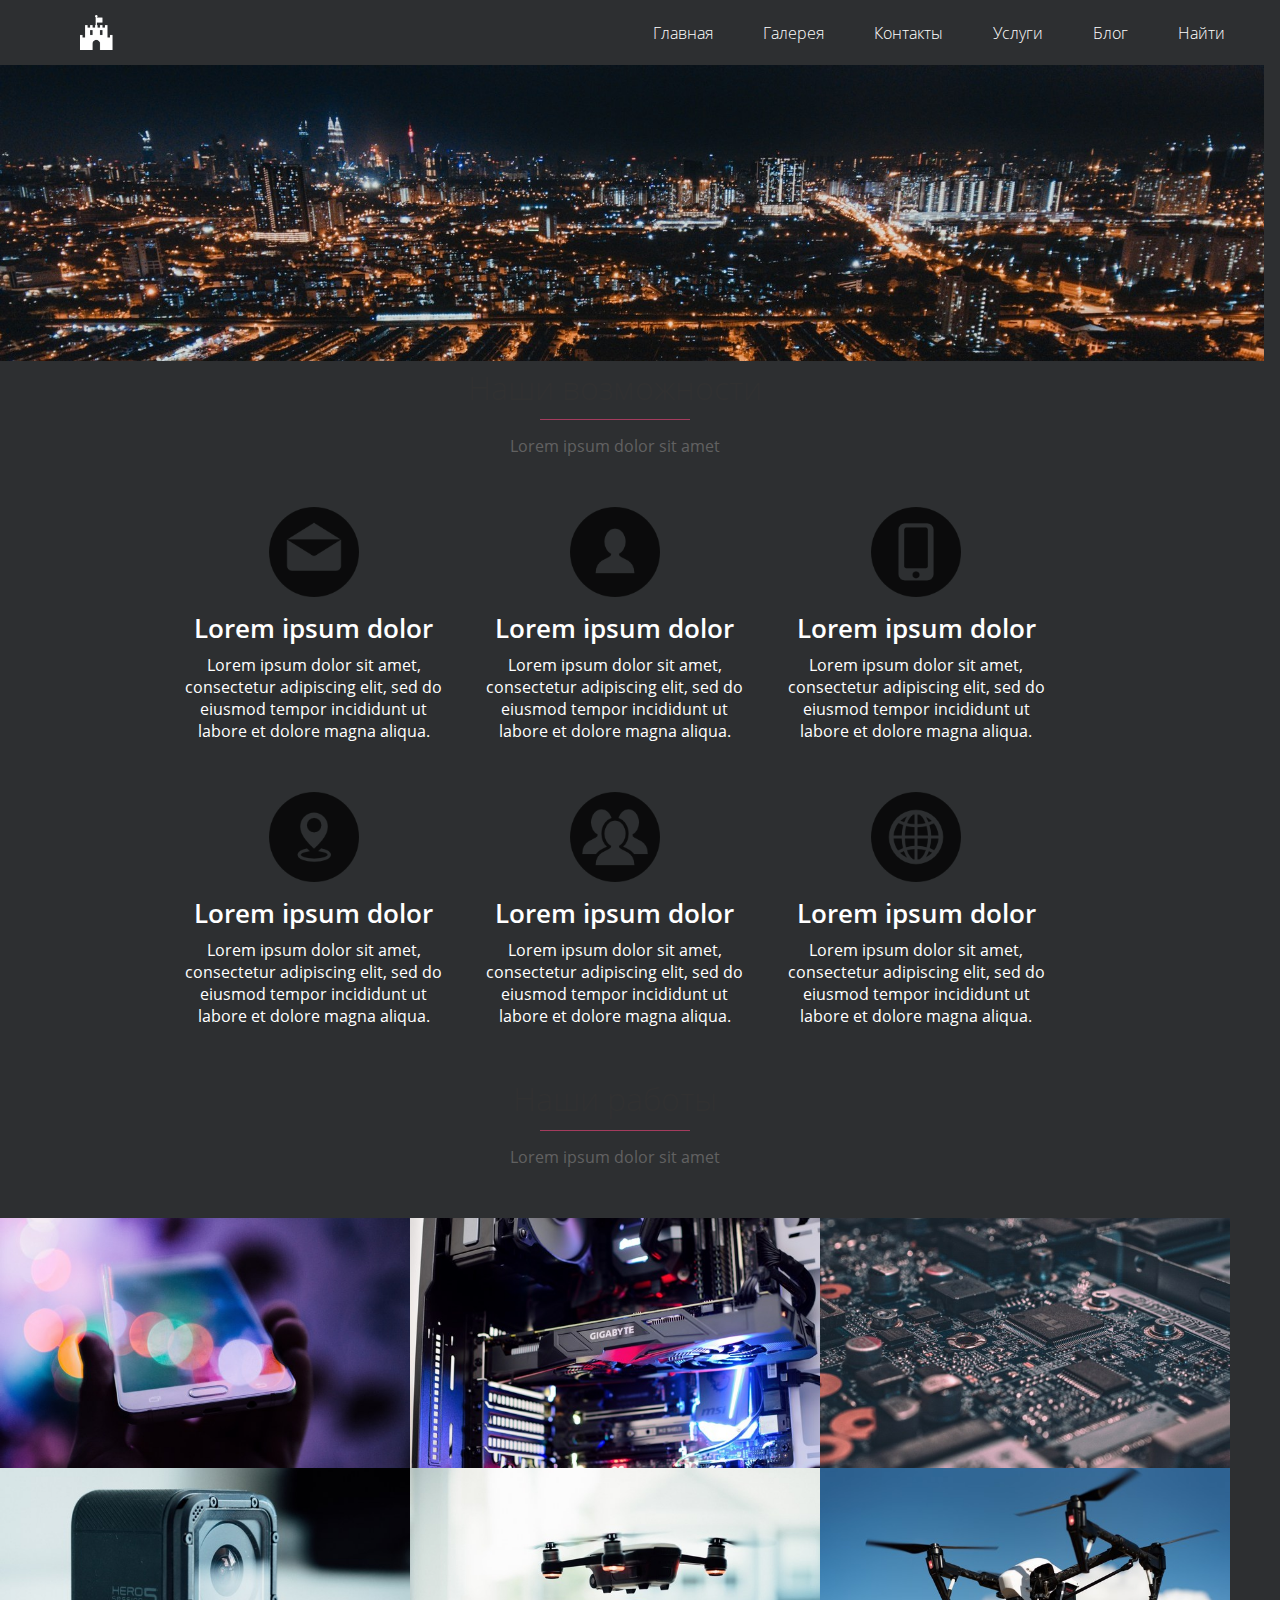
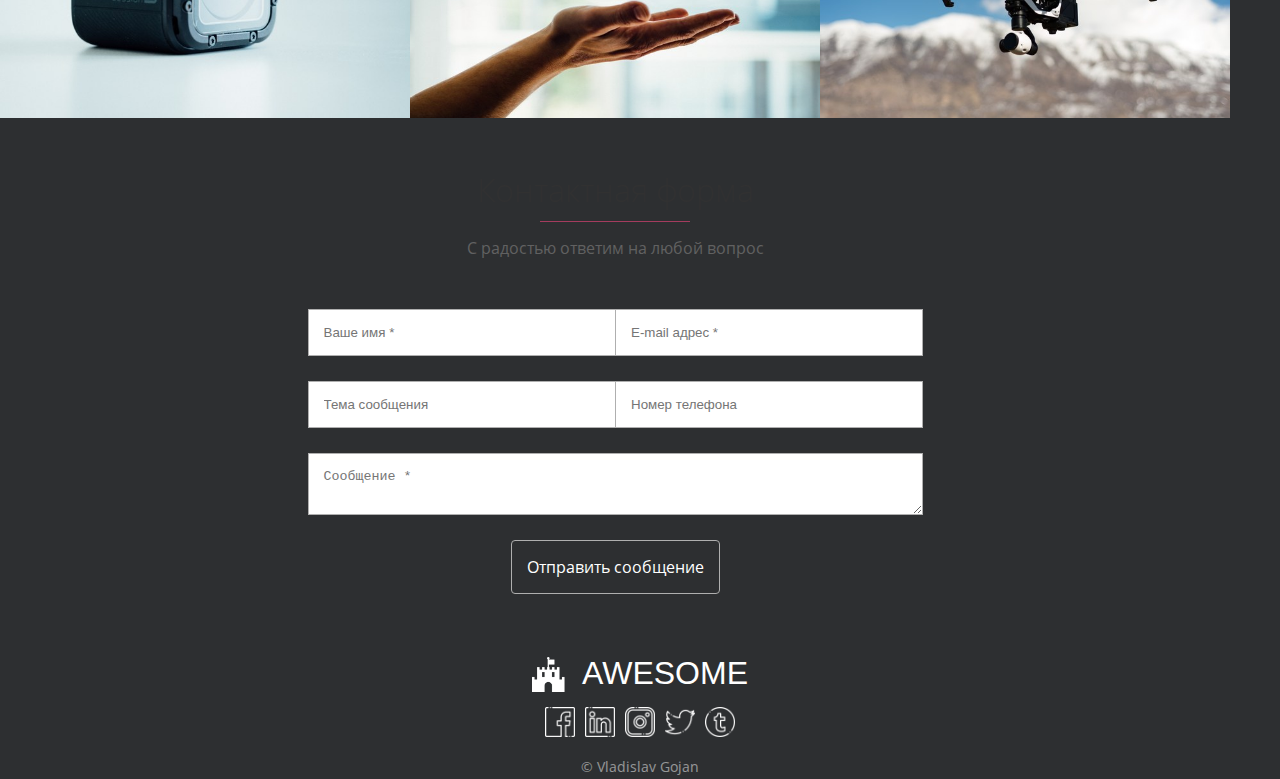
==== index.html @ 104378db "Первый коммит инициализации" ====
﻿<!DOCTYPE html>
<html lang="ru" dir="ltr">
<head>
	<meta charset="utf-8">
    <title>Gojan Vladislav</title>
	<link rel="stylesheet" type="text/css" href="css/style.css">
	<link rel="stylesheet" type="text/css" href="css/fonts.css">
	<script src="src/jquery-3.5.1.min.js"></script>
	<script src="js/popup.js"></script>
	<script src="js/script.js"></script>
	<meta name="viewport" content="width=device-width, initial-scale=1">
    <link rel="shortcut icon" href="img/icons/logo.ico">
</head>
<body bgcolor="#2d2f31" text="white">
<header>
	<nav id="myTopnav">
		<img src="img/icons/fort-icon.png" alt="Логотип сайта">
		<ul>
			<li><a href="index.html" class="menu-element" data-link="top" title="На главную">Главная</a></li>
			<li><a href="#portfolio" class="menu-element" data-link="portfolio" title="Фотогалерея">Галерея</a></li>
			<li><a href="#contact" class="menu-element" data-link="contact" title="Контактная информация">Контакты</a></li>
			<li><a href="services.html" class="menu-element" title="Услуги">Услуги</a></li>
			<li>
				<a href="blog.html" class="menu-element" title="Блог сайта">Блог</a>
			</li>
			<li><a href="location.html" class="menu-element" title="Контакты компании">Найти</a></li>
		</ul>
		<div id="hamburger" class="icon " >&#9776;</div>
	</nav>
</header>
<main>
	<section id="top">
		<img class="top-image" src="img/backgrounds/03.jpg" alt="Обложка сайта">
	</section>
	<section class="services" id="services">
		<h1 class="main-title">Наши возможности</h1>
		<div class="delimiter"></div>
		<p class="main-title-description">Lorem ipsum dolor sit amet</p>
		<div class="services-container">
			<div class="container-row">
				<div class="row-item">
					<img class="item-img" src="img/icons/icon-1.png" alt="">
					<h2>Lorem ipsum dolor</h2>
					<p>Lorem ipsum dolor sit amet, consectetur adipiscing elit, sed do eiusmod tempor incididunt ut labore et dolore magna aliqua.</p>
				</div>
				<div class="row-item">
					<img class="item-img" src="img/icons/icon-2.png" alt="">
					<h2>Lorem ipsum dolor</h2>
					<p>Lorem ipsum dolor sit amet, consectetur adipiscing elit, sed do eiusmod tempor incididunt ut labore et dolore magna aliqua.</p>
				</div>
				<div class="row-item">
					<img class="item-img" src="img/icons/icon-3.png" alt="">
					<h2>Lorem ipsum dolor</h2>
					<p>Lorem ipsum dolor sit amet, consectetur adipiscing elit, sed do eiusmod tempor incididunt ut labore et dolore magna aliqua.</p>
				</div>
				<div class="row-item">
					<img class="item-img" src="img/icons/icon-4.png" alt="">
					<h2>Lorem ipsum dolor</h2>
					<p>Lorem ipsum dolor sit amet, consectetur adipiscing elit, sed do eiusmod tempor incididunt ut labore et dolore magna aliqua.</p>
				</div>
				<div class="row-item">
					<img class="item-img" src="img/icons/icon-5.png" alt="">
					<h2>Lorem ipsum dolor</h2>
					<p>Lorem ipsum dolor sit amet, consectetur adipiscing elit, sed do eiusmod tempor incididunt ut labore et dolore magna aliqua.</p>
				</div>
				<div class="row-item">
					<img class="item-img" src="img/icons/icon-6.png" alt="">
					<h2>Lorem ipsum dolor</h2>
					<p>Lorem ipsum dolor sit amet, consectetur adipiscing elit, sed do eiusmod tempor incididunt ut labore et dolore magna aliqua.</p>
				</div>
			</div>
		</div>
	</section>	
	<section class="portfolio" id="portfolio">
		<h1 class="main-title">Наши работы</h1>
		<div class="delimiter"></div>
		<p class="main-title-description">Lorem ipsum dolor sit amet</p>
		<div class="portfolio-container">
			<div class="portfolio-item" style="background-image: url('img/portfolio/img14.jpg')" data-src="img/portfolio/img09.jpg">
				<div class="description-container">
					<p class="portfolio-title">Lotem dolorum</p>
					<p class="portfolio-description">Duis aute itute dolor in reprehenderit in voluptate velit esse cillum dolore eu fugiat nulla pariatur.</p>
				</div>
			</div>
			<div class="portfolio-item" style="background-image: url(img/portfolio/img13.jpg)" data-src="img/portfolio/img10.jpg">
				<div class="description-container">
					<p class="portfolio-title">Lotem dolorum</p>
					<p class="portfolio-description">Duis aute itute dolor in reprehenderit in voluptate velit esse cillum dolore eu fugiat nulla pariatur.</p>
				</div>
			</div>
			<div class="portfolio-item" style="background-image: url(img/portfolio/img12.jpg)" data-src="img/portfolio/img11.jpg" >
				<div class="description-container">
					<p class="portfolio-title">Lotem dolorum</p>
					<p class="portfolio-description">Duis aute itute dolor in reprehenderit in voluptate velit esse cillum dolore eu fugiat nulla pariatur.</p>
				</div>
			</div>
			<div class="portfolio-item" style="background-image: url(img/portfolio/img11.jpg)" data-src="img/portfolio/img12.jpg" >
				<div class="description-container">
					<p class="portfolio-title">Lotem dolorum</p>
					<p class="portfolio-description">Duis aute itute dolor in reprehenderit in voluptate velit esse cillum dolore eu fugiat nulla pariatur.</p>
				</div>
			</div>
			<div class="portfolio-item" style="background-image: url(img/portfolio/img10.jpg)" data-src="img/portfolio/img13.jpg" >
				<div class="description-container">
					<p class="portfolio-title">Lotem dolorum</p>
					<p class="portfolio-description">Duis aute itute dolor in reprehenderit in voluptate velit esse cillum dolore eu fugiat nulla pariatur.</p>
				</div>
			</div>
			<div class="portfolio-item" style="background-image: url(img/portfolio/img09.jpg)" data-src="img/portfolio/img14.jpg" >
				<div class="description-container">
					<p class="portfolio-title">Lotem dolorum</p>
					<p class="portfolio-description">Duis aute itute dolor in reprehenderit in voluptate velit esse cillum dolore eu fugiat nulla pariatur.</p>
				</div>
			</div>
		</div>
	</section>
	<section class="contact" id="contact">
		<h1 class="main-title">Контактная форма</h1>
		<div class="delimiter"></div>
		<p class="main-title-description">С радостью ответим на любой вопрос</p>
		<form id="contactform" method="post" action="contact.php" class="contact-form">
			<input name="name" type="text" class="col" placeholder="Ваше имя *" required>
			<input name="email" type="email" class="col" placeholder="E-mail адрес *" required>
			<input name="theme" type="text" class="col" placeholder="Тема сообщения">
			<input name="phone" type="tel" class="col" placeholder="Номер телефона">
			<textarea name="comment" class="row-col" placeholder="Сообщение *" required></textarea>
			<input type="submit" id="sumbit" class="sumbit btn" value="Отправить сообщение">	
		</form>
	</section>
</main>
<footer>
	<div class="brand">
		<img src="img/icons/fort-icon.png" alt="Логотип сайта">
		<span>AWESOME</span>
	</div>
	<div class="social">
		<a href="https://www.facebook.com" title="Facebook" target="_blank">
			<img class="social-img" src="img/icons/001-facebook.png" alt="Facebook">
		</a>
		<a href="https://www.linkedin.com" title="LinkedIn" target="_blank">
			<img class="social-img" src="img/icons/004-linkedin.png" alt="LinkedIn">
		</a>
		<a href="https://www.instagram.com/vlad_gozan4" title="Instagram" target="_blank">
			<img class="social-img" src="img/icons/005-instagram.png" alt="Instagram">
		</a>
		<a href="https://twitter.com/" title="Twitter" target="_blank">
			<img class="social-img" src="img/icons/007-twitter.png" alt="Twitter">
		</a>
		<a href="https://www.tumblr.com/" title="Tunbler" target="_blank">
			<img class="social-img" src="img/icons/010-tumblr.png" alt="Tunbler">
		</a>
	</div>
    <div class="copyright">© Vladislav Gojan</div>
</footer>
</div>

</body>
</html>
---- css/style.css ----
*
{
	margin: 0px;
	padding: 0px;
	box-sizing: border-box;
}
body { font-family: "OpenSans-Light", Helvetica, Arial, sans-serif;}
header 
{
	background: #2d2f31;
	position: sticky;
	top: 0;
	z-index: 1;
}
nav 
{
	display: flex;
	justify-content: space-between;
	max-width: 960px;
	margin-left: 800px;
	padding: 0 30px;
}
nav img 
{
	width: 35px;
	padding: 15px 0;
	margin-left:  -750px
}
nav a 
{
	color: #ffffff;
	text-decoration: none;
	border-bottom: 1px solid transparent;
	transition: border 350ms ease-in-out;
}
nav a:hover
{
	border-bottom: 1px solid #ffffff;
}
ul
 {
 	font-family: "Roboto", "OpenSans-Light",Helvetica, Arial, sans-serif;
	font-weight: 300;
	display: flex;
	justify-content: flex-end;
	align-items: center;
	flex: 1;
}
li
{
	display: inline-block;
	padding: 15px 25px;
	color: #ffffff;
}
.top-image
{
	width: 102.75%;
}
.top-image-sub
{
	height: 170px;
	object-fit: cover;
}
section {
 text-align: center;
 margin-right: 50px;
}
.main-title {
	text-align: center;
 font-size: 32px;
 font-weight: 300;
 color: #313131;
}
.delimiter {
 width: 150px;
 margin: 10px auto 15px;
 height: 1px;
 background: rgba(206, 65, 110, 0.74);
}
.main-title-description {
 color: #616161;
 text-align: center;
}
.services-container
{
	margin:  25px 0;
	display: flex;
	justify-content: center;
}
.container-row
{
	text-align: center;
	width: 70%;
	display: flex;
	justify-content: space-between;
	flex-wrap: wrap;
}
.row-item
{
	width: 30%;
	margin: 25px 0;
}
.row-item img
{
	width: 90px;
	opacity: 0.75;
}
.row-item h2
{
	font-weight: 300px;
	font-size: 26px;
	margin: 8px 0;
}
.icon
{
	display: none;
}
.portfolio-container 
{
 margin: 50px 0; 
 display: flex; 
 flex-wrap: wrap; 
}
.portfolio-item 
{
 background-size: cover; 
 background-position: center;
 width: 33.33%; 
 height: 250px; 
 display: flex; 
 align-items: center; 
}
.description-container 
{
 padding: 20px; 
 display: flex; 
 flex-direction: column; 
 justify-content: center; 
 text-align: center; 
 opacity: 0; 
 height: 0; 
 background: #2d2f31; 
 transition: all 350ms ease-in-out; 
}
.portfolio-item:hover .description-container 
{
 opacity: 0.8;
 height: 100%;
}
.portfolio-description, .portfolio-title
{
 color: white;
}
.portfolio-title
{
 font-weight: 400;
 font-size: 22px;
 margin-bottom: 5px;
}
.contact-form
{
	width: 50%;
	margin: 50px auto;
	display: flex;
	justify-content: space-around;
	flex-wrap: wrap;
}
.contact-form .col
{
	width: 50%;
	margin-bottom: 25px;
}
.contact-form .col:nth-child(odd)
{
	border-right: none;
}
.contact-form .row-col
{
	width: 100%;
}
.contact-form input,.contact-form textarea 
{
	border: 1px solid #afafaf;
	padding: 15px;
}
.contact-form .sumbit 
{
	margin-top: 25px;
	background: #2d2f31;
	color: #ffffff;
	font-size: 16px;
	font-weight: 300px;
	font-family: inherit;
	border-radius: 4px;
	cursor: pointer;
	transition: all 250ms ease-in-out;
}
.contact-form .sumbit:hover
{
	background: #4c4c4c;
}
.contact-form .sumbit :active
{
	background: #2c3b4a;
}
footer
{
	background: #2d2f31;
	padding: 3px;
}
.brand
{
	display: flex;
	justify-content: center;
	align-content: center;
	margin: 10px;
}
.brand span
{
	font-size: 32px;
	font-weight: 200;
	color: white;
	font-family: "Roboto", "OrenSans-Light",Helvetica, Arial, sans-serif;
	line-height: 1;
	margin-left: 15px;
}
.brand img
{
	width: 35px;
}
.social
{
	display: flex;
	justify-content: center;
}
.social a
{
	margin: 5px; 
}
.social img
{
	width: 30px;
}
.copyright
{
	font-size: 14px;
	margin-top: 10px;
	text-align: center;
	color: rgba(255,255,255,0.5);
}
footer ul
{
	justify-content: center;
}
.popup-container
{
	position: fixed;
	z-index: 2;
	background: rgba(0,0,0,0.5);
	top: 0;
	right: 0;
	bottom: -1500px;
	left: 0;
	display: flex;
	justify-content: center;
	align-items: center;
	transition: all 350ms ease;
}
.popup-container.ready
{
	background: rgba(0,0,0,0.5);
	bottom: 0;
}
.popup
{
	background: white;
	border-radius: 10px;
	padding: 15px 15px 35px;
	max-width: 75%;
	box-shadow: 0 0 0px 10px rgba(0,0,0,0.5);
	cursor: pointer;
}
.blog-container
{
	background: #f7f7f7;
	width: 700px;
	margin: 50px auto;
	box-shadow: 2px 2px 5px rgba(0,0,0,0.5);
}
.blog-cover
{
	background: lightgray url('../img/blog/blog02.jpg') center no-repeat;
	background-size: cover;
	height: 200px;
}
.blog-cover1
{
	background: lightgray url('../img/blog/blog04.jpg') center no-repeat;
	background-size: cover;
	height: 200px;
}
.blog-body
{
	padding: 27px;
}
.blog-title
{
	margin-bottom: 25px;
}
.blog-title h2
{
	font-weight: 100;
	font-size: 30px;
}
.blog-title
{
	line-height: 1.5em;
	color: #464646;
}
.blog-tags ul
{
	background: lightgray;
	justify-content: flex-start;
	padding: 10px;
	border-radius: 5px;
	margin-top: 25px;
}
.blog-tags li
{
	padding: 0 5px 0 0;
}
.blog-tags a
{
	text-decoration: none;
	color: #464646;
	border: 1px solid gray;
	border-radius: 5px;
	padding: 3px 10px;
	font-size: 14px;
	background: white;
	transition: all 250px ease;
	box-shadow: 2px 2px 5px rgba(0,0,0,0);
}
.blog-tags a:hover
{
	border: 1px solid #464646;
	box-shadow: 2px 2px 5px rgba(0,0,0,0.2);
}
.blog-footer
{
	border-top: 1px solid lightgray;
	padding: 12px 27px;
	display: flex;
	justify-content: flex-end;
	text-transform: uppercase;
	font-size: 14px;
	font-weight: 400;
	color: gray;
}
#location
{
	margin-top: 50px;
}
.contact-container
{
	margin-top: 50px;
	width: 700px;
	margin: 50px auto;
}
.contact-container .row
{
	display: flex;
	justify-content: center;
}
.contact-container .pow p
{
	color: #616161;
	flex: 1;
	margin: 0 10px;
	line-height: 2em;
}
.contact-container .pow p:first-child
{
	text-align: right;
}
#map
{
	margin: 50px 0;
}
.slider-container
{
	max-width: 70%;
	height: 300px;
	margin: 50px auto;
	position: relative;
}
.slider-image
{
	height: 100%;
	width: 100%;
	background-image: url('../img/blog/blog00.jpg');
	background-position: center center;
	background-size: cover; 
}
.slider-arrow
{
	position: absolute;
	top: 0;
	bottom: 0;
	cursor: pointer;
	width: 30%;
	opacity: 0;
	transition: opacity 350ms ease-in-out;
}
.slider-arrow.left
{
	left: 0;
	background: linear-gradient(90deg, rgba(0,18,36,1) 0%, rgba(0,212,255,0) 100%);
}
.slider-arrow.right
{
	right: 0;
	background: linear-gradient(-90deg, rgba(0,18,36,1) 0%, rgba(0,212,255,0) 100%);
}
.slider-container:hover .slider-arrow
{
	opacity: 1;
}
.sevice-grid
{
	display: grid;
	grid-template-columns: auto auto;
	grid-gap: 50px 60px;
	margin: 50px auto;
	max-width: 70%;
	text-align: center; 
}
.sevice-item
{
	background: #eaeaea;
}
.sevice-item h2,.sevice-item p
{
	font-weight: 300;
	margin: 27px;
}
.sevice-cover
{
	height: 25px;
}
.cyan
{
	background: #a6ecec;
}
.purple
{
	background: #a6beec;
}
.pink
{
	background: #d9a6ec;
}
.orange
{
	background: #ecc0a6;
}
---- css/fonts.css ----
@font-face {
  font-family: "OpenSans-Light";
  src: url("../fonts/OpenSans-Light.ttf") format("truetype");
  font-style: normal;
  font-weight: 300;
}

@font-face {
  font-family: "OpenSans-Light";
  src: url("../fonts/OpenSans-Regular.ttf") format("truetype");
  font-style: normal;
  font-weight: 400;
}

@font-face {
  font-family: "OpenSans-Light";
  src: url("../fonts/OpenSans-Semibold.ttf") format("truetype");
  font-style: normal;
  font-weight: 600;
}
@media screen and (max-width: 992px)
{
 
  .row-item
  {
    width: 45%;
  }
  .icon 
  {
 display: flex;
 margin: auto 0;
 color: white;
 padding: 5px 10px;
 cursor: pointer;
 border: 1px solid white;
 border-radius: 4px;
 font-size: 20px;
  }
  nav li
 {
 display: none;
 padding: 15px 0;
 }
 .portfolio-item
 {
 width: 50%;
 }
ul
{
  position: absolute;
  left: 0;
  right: 0;
  background: #2d2f31;
  height: 0px;
  top: 57px;
  transform: all 250ms ease-in-out;
  flex-direction: column;
}
.responsive ul
{
  height: 200px;
}
.responsive li
{
  display: inline-block;
}
}
@media  screen and (max-width: 768px) { .container-row{
  flex-direction: column;
}
  .row-item{
    width: unset;
  }
}
@media screen and (max-width: 576px) {
 .portfolio-item { width: 100%; }
 .contact-form .col:nth-child(odd)
 {
  border: 1px solid #afafaf; 
 }
 .contact-form .col
 {
  width: 100%;
  margin-bottom: 15px;
 }
 .contact-form. .submit
 {
  font-size: 14px;
 }
}
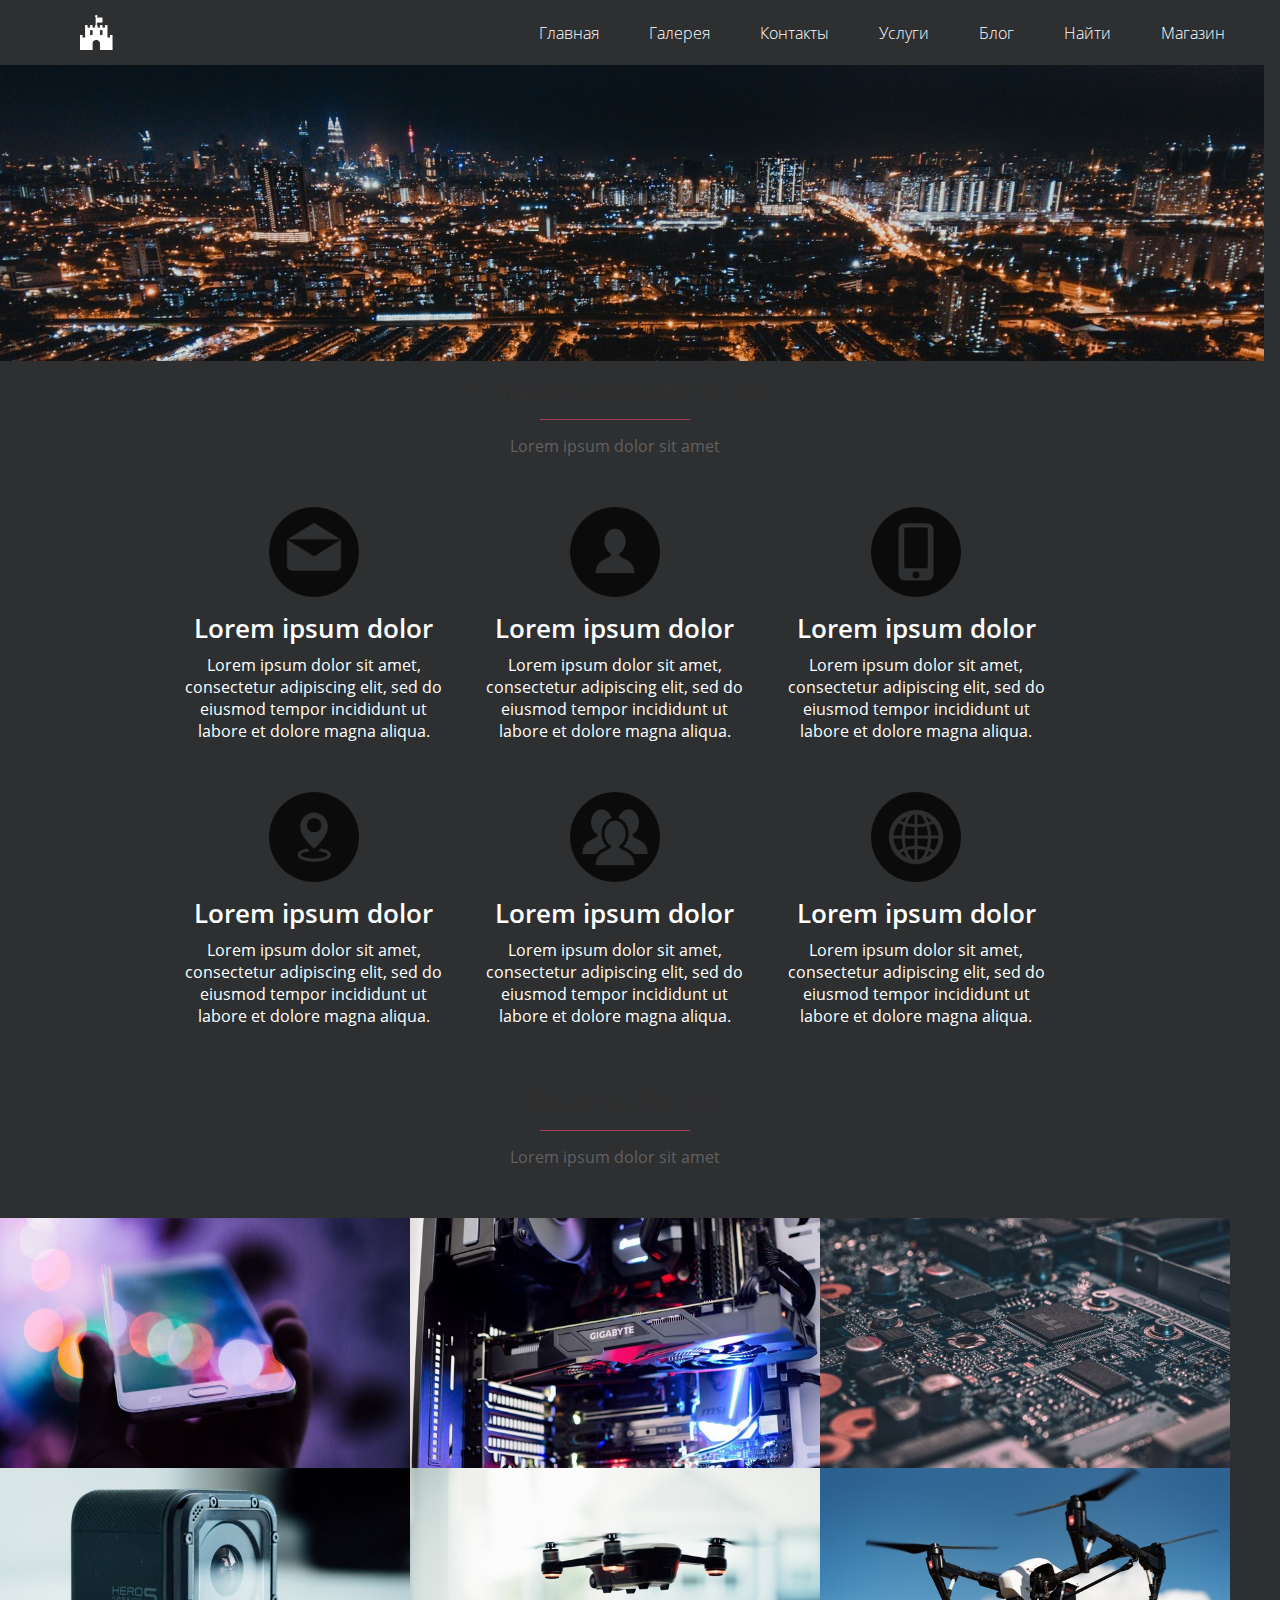
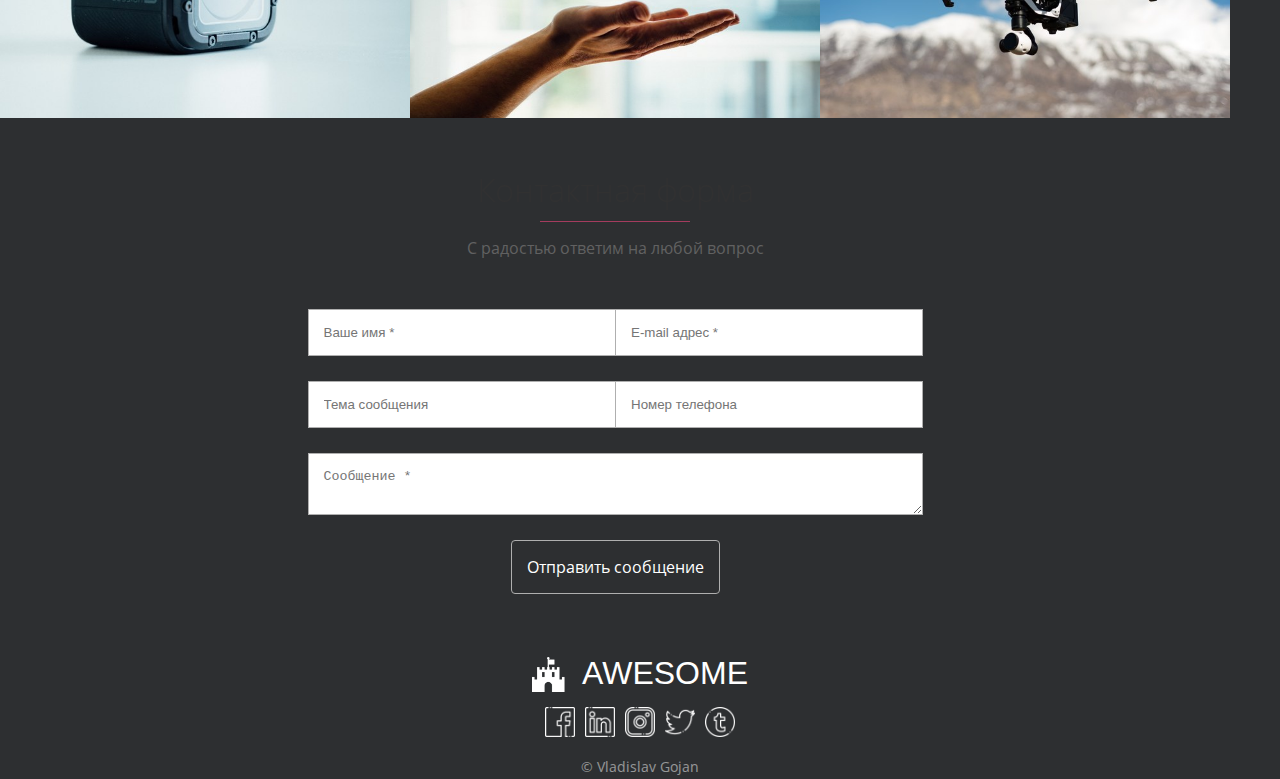
==== commit df96b752: "Hi" ====
--- a/index.html
+++ b/index.html
@@ -15,16 +15,17 @@
 <header>
 	<nav id="myTopnav">
 		<img src="img/icons/fort-icon.png" alt="Логотип сайта">
-		<ul>
-			<li><a href="index.html" class="menu-element" data-link="top" title="На главную">Главная</a></li>
-			<li><a href="#portfolio" class="menu-element" data-link="portfolio" title="Фотогалерея">Галерея</a></li>
-			<li><a href="#contact" class="menu-element" data-link="contact" title="Контактная информация">Контакты</a></li>
-			<li><a href="services.html" class="menu-element" title="Услуги">Услуги</a></li>
-			<li>
-				<a href="blog.html" class="menu-element" title="Блог сайта">Блог</a>
-			</li>
-			<li><a href="location.html" class="menu-element" title="Контакты компании">Найти</a></li>
-		</ul>
+        <ul>
+            <li><a href="index.html" class="menu-element" data-link="top" title="На главную">Главная</a></li>
+            <li><a href="#portfolio" class="menu-element" data-link="portfolio" title="Фотогалерея">Галерея</a></li>
+            <li><a href="#contact" class="menu-element" data-link="contact" title="Контактная информация">Контакты</a></li>
+            <li><a href="services.html" class="menu-element" title="Услуги">Услуги</a></li>
+            <li>
+                <a href="blog.html" class="menu-element" title="Блог сайта">Блог</a>
+            </li>
+            <li><a href="location.html" class="menu-element" title="Контакты компании">Найти</a></li>
+            <li><a href="services.html" class="menu-element" title="Магазин">Магазин</a></li>
+        </ul>
 		<div id="hamburger" class="icon " >&#9776;</div>
 	</nav>
 </header>
